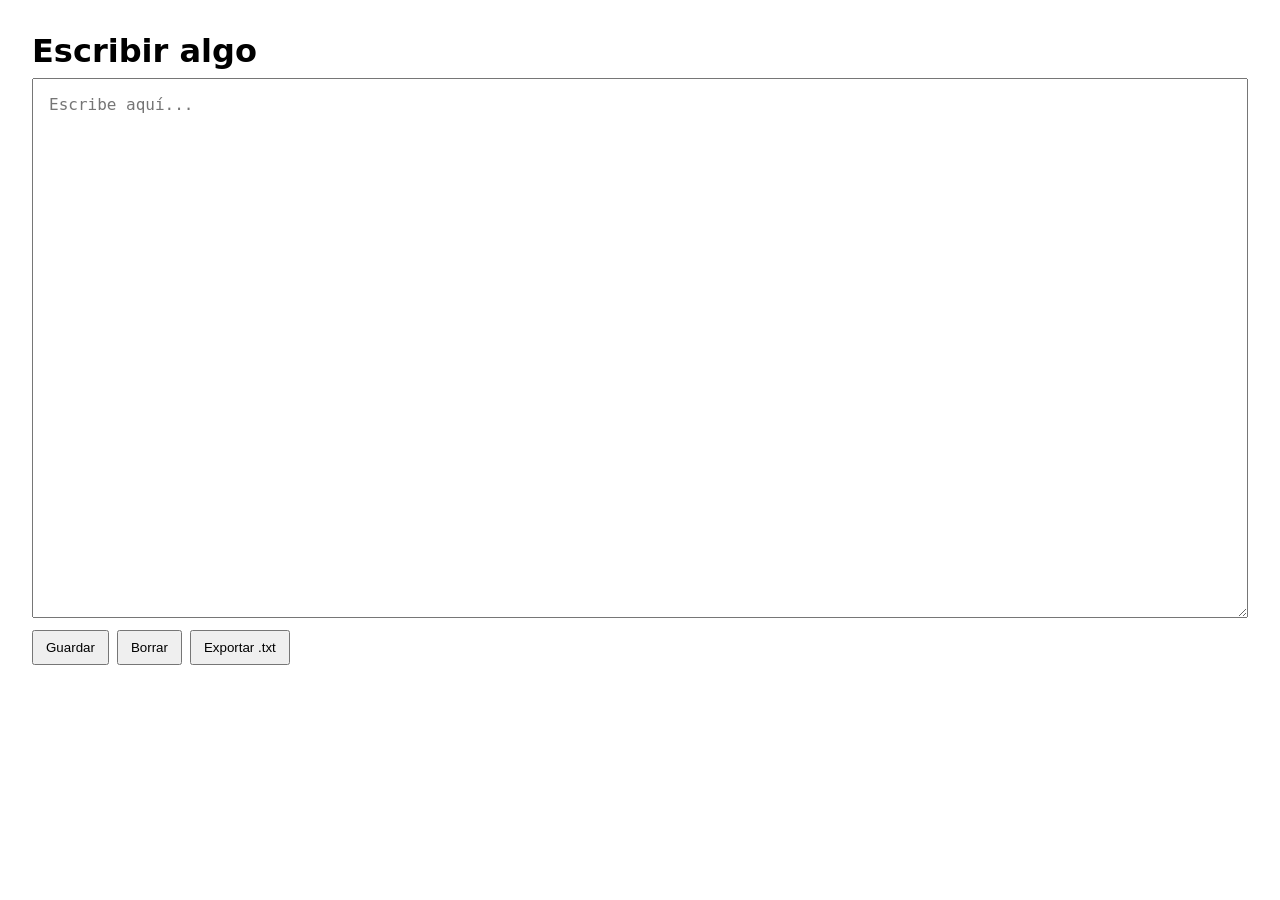
==== index.html @ 848d5507 "commit inicial" ====
<!doctype html>
<html lang="es">
<head>
    <meta charset="utf-8" />
    <meta name="viewport" content="width=device-width,initial-scale=1" />
    <title>Escribir algo</title>
    <style>
        body{font-family:system-ui,Arial,Helvetica,sans-serif;margin:2rem}
        h1{margin-bottom:.5rem}
        textarea{width:100%;height:60vh;padding:1rem;font-size:1rem;box-sizing:border-box;resize:vertical}
        .controls{margin-top:.5rem;display:flex;gap:.5rem;align-items:center}
        button{padding:.5rem .75rem}
        #status{color:#666;font-size:.9rem;margin-left:.5rem}
    </style>
</head>
<body>
    <h1>Escribir algo</h1>
    <textarea id="editor" placeholder="Escribe aquí..."></textarea>
    <div class="controls">
        <button id="save">Guardar</button>
        <button id="clear">Borrar</button>
        <button id="export">Exportar .txt</button>
        <span id="status"></span>
    </div>

    <script>
        const KEY = 'nota';
        const editor = document.getElementById('editor');
        const status = document.getElementById('status');

        function showStatus(text){
            status.textContent = text;
            setTimeout(()=> status.textContent = '', 1500);
        }

        // Cargar al iniciar
        window.addEventListener('load', ()=> {
            const v = localStorage.getItem(KEY);
            if(v) editor.value = v;
        });

        // Guardar manual
        document.getElementById('save').addEventListener('click', ()=>{
            localStorage.setItem(KEY, editor.value);
            showStatus('Guardado');
        });

        // Borrar
        document.getElementById('clear').addEventListener('click', ()=>{
            if(!confirm('¿Borrar el contenido?')) return;
            editor.value = '';
            localStorage.removeItem(KEY);
            showStatus('Borrado');
        });

        // Exportar como .txt
        document.getElementById('export').addEventListener('click', ()=>{
            const blob = new Blob([editor.value], {type: 'text/plain'});
            const url = URL.createObjectURL(blob);
            const a = document.createElement('a');
            a.href = url;
            a.download = 'nota.txt';
            document.body.appendChild(a);
            a.click();
            a.remove();
            URL.revokeObjectURL(url);
        });

        // Autoguardado (debounce 5s)
        let autosaveTimer;
        editor.addEventListener('input', ()=>{
            clearTimeout(autosaveTimer);
            autosaveTimer = setTimeout(()=>{
                localStorage.setItem(KEY, editor.value);
                showStatus('Autoguardado');
            }, 5000);
        });
    </script>
</body>
</html></div>
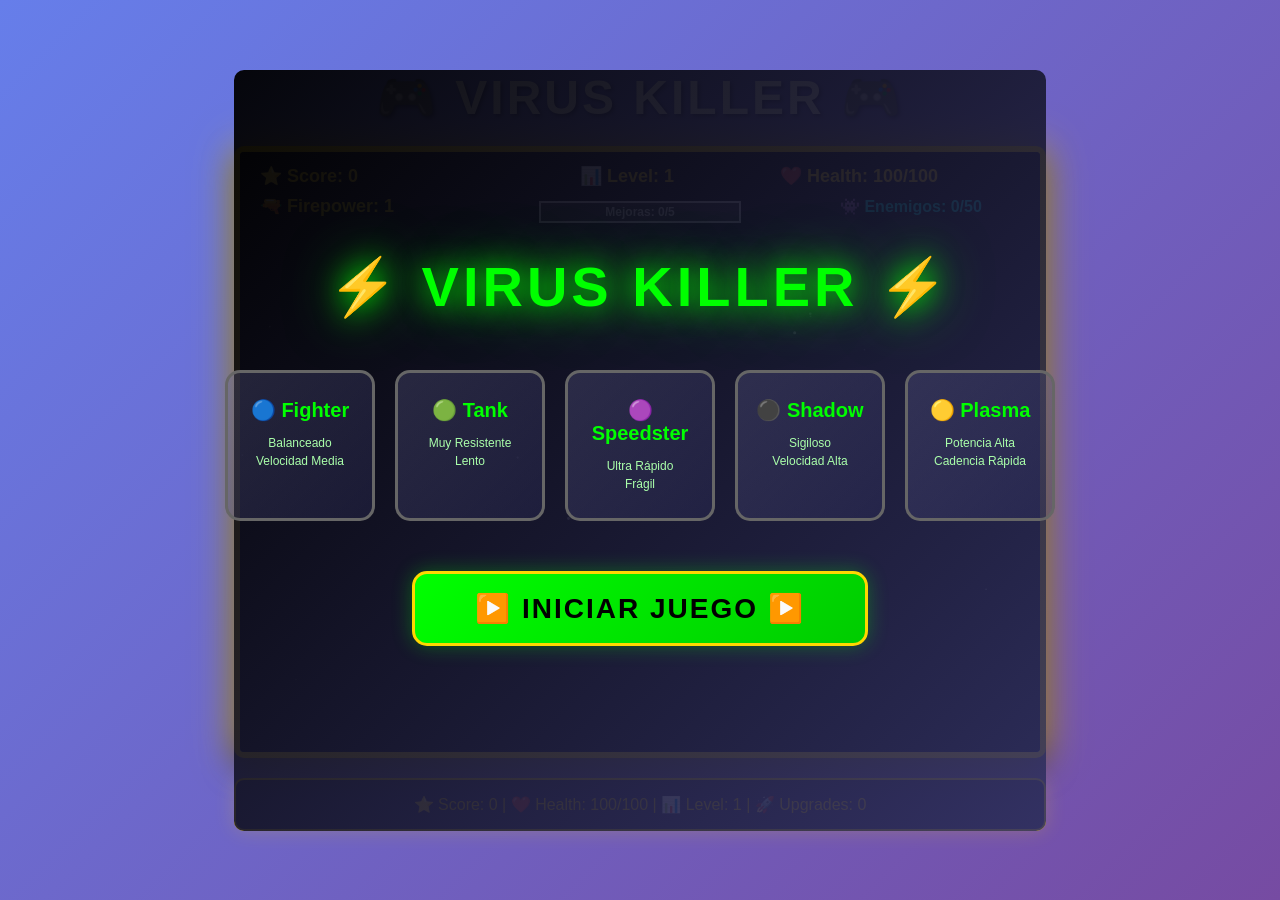
==== commit fd890cd6: "agregar disparo automatico y cambios finales" ====
--- a/index.html
+++ b/index.html
@@ -1,80 +1,1316 @@
-<!doctype html>
+<!DOCTYPE html>
 <html lang="es">
 <head>
-    <meta charset="utf-8" />
-    <meta name="viewport" content="width=device-width,initial-scale=1" />
-    <title>Escribir algo</title>
+    <meta charset="UTF-8">
+    <meta name="viewport" content="width=device-width, initial-scale=1.0">
+    <title>Advanced Shooter Game</title>
     <style>
-        body{font-family:system-ui,Arial,Helvetica,sans-serif;margin:2rem}
-        h1{margin-bottom:.5rem}
-        textarea{width:100%;height:60vh;padding:1rem;font-size:1rem;box-sizing:border-box;resize:vertical}
-        .controls{margin-top:.5rem;display:flex;gap:.5rem;align-items:center}
-        button{padding:.5rem .75rem}
-        #status{color:#666;font-size:.9rem;margin-left:.5rem}
+        * {
+            margin: 0;
+            padding: 0;
+            box-sizing: border-box;
+        }
+        
+        body {
+            font-family: 'Arial', sans-serif;
+            display: flex;
+            justify-content: center;
+            align-items: center;
+            min-height: 100vh;
+            background: linear-gradient(135deg, #667eea 0%, #764ba2 100%);
+        }
+        
+        .game-container {
+            text-align: center;
+            position: relative;
+        }
+        
+        h1 {
+            color: white;
+            margin-bottom: 20px;
+            text-shadow: 2px 2px 4px rgba(0,0,0,0.5);
+            font-size: 48px;
+            letter-spacing: 3px;
+        }
+        
+        canvas {
+            border: 6px solid #FFD700;
+            background: linear-gradient(to bottom, #001a4d, #0066cc);
+            box-shadow: 0 0 40px rgba(255, 215, 0, 0.6), 0 10px 30px rgba(0,0,0,0.5);
+            display: block;
+            margin: 20px auto;
+            border-radius: 10px;
+        }
+        
+        .menu {
+            position: absolute;
+            top: 0;
+            left: 0;
+            width: 100%;
+            height: 100%;
+            background: linear-gradient(135deg, rgba(0,0,0,0.95) 0%, rgba(50,50,100,0.9) 100%);
+            display: flex;
+            flex-direction: column;
+            justify-content: center;
+            align-items: center;
+            z-index: 100;
+            border-radius: 10px;
+        }
+        
+        .menu h2 {
+            color: #00FF00;
+            font-size: 56px;
+            margin-bottom: 50px;
+            text-shadow: 0 0 30px #00FF00, 0 0 60px #00AA00;
+            letter-spacing: 4px;
+            animation: glow 2s ease-in-out infinite;
+        }
+
+        @keyframes glow {
+            0%, 100% { text-shadow: 0 0 20px #00FF00, 0 0 40px #00AA00; }
+            50% { text-shadow: 0 0 40px #00FF00, 0 0 80px #00AA00, 0 0 100px #00FF00; }
+        }
+        
+        .ship-selector {
+            display: grid;
+            grid-template-columns: repeat(auto-fit, minmax(150px, 1fr));
+            gap: 20px;
+            margin-bottom: 50px;
+            max-width: 900px;
+        }
+        
+        .ship-option {
+            padding: 25px 15px;
+            border: 3px solid #666;
+            cursor: pointer;
+            transition: all 0.4s;
+            background: linear-gradient(135deg, rgba(100,100,150,0.3) 0%, rgba(50,50,100,0.3) 100%);
+            border-radius: 15px;
+            transform: scale(1);
+        }
+        
+        .ship-option:hover {
+            border-color: #00ff00;
+            box-shadow: 0 0 30px #00ff00, inset 0 0 20px rgba(0,255,0,0.1);
+            transform: scale(1.08);
+        }
+        
+        .ship-option.selected {
+            border-color: #FFD700;
+            box-shadow: 0 0 40px #FFD700, inset 0 0 20px rgba(255,215,0,0.2);
+            background: linear-gradient(135deg, rgba(255,215,0,0.2) 0%, rgba(200,170,0,0.2) 100%);
+            transform: scale(1.12);
+        }
+        
+        .ship-option h3 {
+            color: #00ff00;
+            margin-bottom: 12px;
+            font-size: 20px;
+        }
+        
+        .ship-option p {
+            color: #aaffaa;
+            font-size: 12px;
+            line-height: 1.5;
+        }
+        
+        .start-btn {
+            padding: 18px 60px;
+            font-size: 28px;
+            background: linear-gradient(135deg, #00ff00, #00cc00);
+            color: #000;
+            border: 3px solid #FFD700;
+            cursor: pointer;
+            font-weight: bold;
+            transition: all 0.4s;
+            border-radius: 15px;
+            letter-spacing: 2px;
+            box-shadow: 0 0 20px rgba(0,255,0,0.3);
+        }
+        
+        .start-btn:hover {
+            box-shadow: 0 0 40px #00ff00, 0 0 60px #FFD700;
+            transform: scale(1.15);
+        }
+        
+        .info {
+            color: #FFD700;
+            margin: 0;
+            font-size: 16px;
+            background: rgba(0,0,0,0.5);
+            padding: 15px 30px;
+            border-radius: 10px;
+            border: 2px solid #FFD700;
+            box-shadow: 0 0 20px rgba(255,215,0,0.2);
+        }
+
+        .upgrade-menu {
+            position: absolute;
+            top: 0;
+            left: 0;
+            width: 100%;
+            height: 100%;
+            background: linear-gradient(135deg, rgba(0,0,0,0.98) 0%, rgba(50,0,100,0.95) 100%);
+            display: none;
+            flex-direction: column;
+            justify-content: center;
+            align-items: center;
+            z-index: 200;
+            border-radius: 10px;
+        }
+
+        .upgrade-menu.active {
+            display: flex;
+        }
+
+        .upgrade-menu h2 {
+            color: #FFD700;
+            font-size: 48px;
+            margin-bottom: 50px;
+            text-shadow: 0 0 30px #FFD700, 0 0 60px #FF6600;
+            letter-spacing: 3px;
+            animation: glow 2s ease-in-out infinite;
+        }
+
+        .upgrade-options {
+            display: grid;
+            grid-template-columns: repeat(auto-fit, minmax(220px, 1fr));
+            gap: 25px;
+            max-width: 1000px;
+            padding: 0 30px;
+        }
+
+        .upgrade-card {
+            padding: 25px;
+            border: 3px solid #FFD700;
+            background: linear-gradient(135deg, rgba(100,100,150,0.4) 0%, rgba(50,50,100,0.4) 100%);
+            cursor: pointer;
+            transition: all 0.4s;
+            border-radius: 15px;
+            transform: scale(1);
+        }
+
+        .upgrade-card:hover {
+            border-color: #FF00FF;
+            box-shadow: 0 0 40px #FF00FF, inset 0 0 20px rgba(255,0,255,0.1);
+            transform: scale(1.08);
+            background: linear-gradient(135deg, rgba(150,50,150,0.4) 0%, rgba(100,0,100,0.4) 100%);
+        }
+
+        .upgrade-card h3 {
+            color: #FFD700;
+            margin-bottom: 12px;
+            font-size: 22px;
+        }
+
+        .upgrade-card p {
+            color: #aaffff;
+            font-size: 14px;
+            margin-bottom: 15px;
+            line-height: 1.5;
+        }
+
+        .upgrade-stat {
+            color: #00FF00;
+            font-weight: bold;
+            font-size: 32px;
+        }
     </style>
 </head>
 <body>
-    <h1>Escribir algo</h1>
-    <textarea id="editor" placeholder="Escribe aquí..."></textarea>
-    <div class="controls">
-        <button id="save">Guardar</button>
-        <button id="clear">Borrar</button>
-        <button id="export">Exportar .txt</button>
-        <span id="status"></span>
+    <div class="game-container">
+        <h1>🎮 VIRUS KILLER 🎮</h1>
+        <canvas id="gameCanvas" width="800" height="600"></canvas>
+        <div class="info">
+            <p>⭐ Score: <span id="score">0</span> | ❤️ Health: <span id="health">100</span> | 📊 Level: <span id="level">1</span> | 🚀 Upgrades: <span id="upgrades">0</span></p>
+        </div>
     </div>
 
     <script>
-        const KEY = 'nota';
-        const editor = document.getElementById('editor');
-        const status = document.getElementById('status');
-
-        function showStatus(text){
-            status.textContent = text;
-            setTimeout(()=> status.textContent = '', 1500);
-        }
-
-        // Cargar al iniciar
-        window.addEventListener('load', ()=> {
-            const v = localStorage.getItem(KEY);
-            if(v) editor.value = v;
+        const canvas = document.getElementById('gameCanvas');
+        const ctx = canvas.getContext('2d');
+
+        const SHIPS = {
+            fighter: { name: '🔵 Fighter', width: 30, height: 30, speed: 6, fireRate: 0.05, color: '#0000FF' },
+            tank: { name: '🟢 Tank', width: 40, height: 40, speed: 3, fireRate: 0.02, color: '#008800' },
+            speedster: { name: '🟣 Speedster', width: 25, height: 25, speed: 8, fireRate: 0.08, color: '#FF00FF' },
+            shadow: { name: '⚫ Shadow', width: 28, height: 28, speed: 7, fireRate: 0.06, color: '#444444' },
+            plasma: { name: '🟡 Plasma', width: 32, height: 32, speed: 5, fireRate: 0.07, color: '#FFFF00' }
+        };
+
+        const UPGRADES = [
+            {
+                id: 'damage',
+                name: '⚡ Daño +25%',
+                description: 'Aumenta el daño de proyectiles',
+                icon: '💥',
+                apply: (player) => { player.damageMultiplier = (player.damageMultiplier || 1) * 1.25; }
+            },
+            {
+                id: 'bullets',
+                name: '🔫 +1 Bala Extra',
+                description: 'Dispara una bala adicional',
+                icon: '📍',
+                apply: (player) => { player.firepower++; }
+            },
+            {
+                id: 'speed',
+                name: '⚙️ Velocidad +35%',
+                description: 'Aumenta la velocidad de movimiento',
+                icon: '💨',
+                apply: (player, ship) => { 
+                    selectedShip.speed *= 1.35;
+                    player.speed *= 1.35;
+                }
+            },
+            {
+                id: 'health',
+                name: '❤️ +40 Salud',
+                description: 'Aumenta salud máxima',
+                icon: '🛡️',
+                apply: (player) => { 
+                    maxHealth = Math.min(maxHealth + 40, 250);
+                    health = maxHealth;
+                }
+            },
+            {
+                id: 'fireRate',
+                name: '🔥 Cadencia +30%',
+                description: 'Dispara más rápido',
+                icon: '⚡',
+                apply: (player, ship) => { 
+                    selectedShip.fireRate *= 1.3;
+                }
+            },
+            {
+                id: 'size',
+                name: '📦 Nave Más Grande',
+                description: 'Aumenta tamaño pero pierde velocidad',
+                icon: '🎯',
+                apply: (player, ship) => { 
+                    selectedShip.width *= 1.25;
+                    selectedShip.height *= 1.25;
+                    selectedShip.speed *= 0.75;
+                }
+            },
+            {
+                id: 'precision',
+                name: '🎯 Precisión +50%',
+                description: 'Las balas viajan más rápido',
+                icon: '➡️',
+                apply: (player) => { 
+                    player.bulletSpeed = (player.bulletSpeed || 9) * 1.5;
+                }
+            },
+            {
+                id: 'regen',
+                name: '💚 Regeneración',
+                description: '+1 salud cada 1.5 segundos',
+                icon: '✨',
+                apply: (player) => { 
+                    player.hasRegen = true;
+                }
+            },
+            {
+                id: 'shield',
+                name: '🛡️ Escudo Temporal',
+                description: 'Absorbe 50 daño',
+                icon: '⚔️',
+                apply: (player) => { 
+                    player.shield = 50;
+                }
+            },
+            {
+                id: 'multiburst',
+                name: '🌟 Ráfaga Triple',
+                description: 'Dispara en 3 direcciones',
+                icon: '✨',
+                apply: (player) => { 
+                    player.burstMode = true;
+                }
+            },
+            {
+                id: 'pierce',
+                name: '🔴 Proyectil Piercing',
+                description: 'Las balas atraviesan enemigos',
+                icon: '💫',
+                apply: (player) => { 
+                    player.piercing = true;
+                }
+            },
+            {
+                id: 'explosive',
+                name: '💣 Balas Explosivas',
+                description: 'Crea explosión al impactar',
+                icon: '🎆',
+                apply: (player) => { 
+                    player.explosive = true;
+                }
+            }
+        ];
+
+        let selectedShip = null;
+        let gameStarted = false;
+        let gameOver = false;
+        let gameWon = false;
+        let upgradeMenuActive = false;
+
+        const player = { 
+            x: 400, 
+            y: 550, 
+            speed: 5, 
+            firepower: 1, 
+            fireRate: 0.05,
+            damageMultiplier: 1,
+            bulletSpeed: 9,
+            hasRegen: false,
+            regenCounter: 0,
+            shield: 0,
+            burstMode: false,
+            piercing: false,
+            explosive: false
+        };
+        const bullets = [];
+        const enemies = [];
+        const minions = [];
+        const particles = [];
+        const stars = [];
+        const powerups = [];
+        const bossProjectiles = [];
+        let score = 0;
+        let health = 100;
+        let maxHealth = 100;
+        let enemyCount = 0;
+        let level = 1;
+        let enemiesDefeated = 0;
+        let spawnRate = 0.025;
+        let boss = null;
+        let bossSpawned = false;
+        let upgradeProgress = 0;
+        let upgradeProgressMax = 5;
+        let isFinalBoss = false;
+
+        for (let i = 0; i < 100; i++) {
+            stars.push({
+                x: Math.random() * canvas.width,
+                y: Math.random() * canvas.height,
+                z: Math.random() * 100,
+                radius: Math.random() * 1.5
+            });
+        }
+
+        const keys = {};
+        window.addEventListener('keydown', (e) => { keys[e.key] = true; });
+        window.addEventListener('keyup', (e) => { keys[e.key] = false; });
+
+        window.addEventListener('click', () => {
+            if (gameStarted && !gameOver && !gameWon && !upgradeMenuActive) {
+                for (let i = 0; i < player.firepower; i++) {
+                    const offset = (player.firepower - 1) * 10 / 2;
+                    
+                    if (player.burstMode) {
+                        // Ráfaga triple
+                        bullets.push({ 
+                            x: player.x + selectedShip.width/2 - 2.5 + (i * 10 - offset), 
+                            y: player.y, 
+                            width: 5, 
+                            height: 15, 
+                            speed: player.bulletSpeed,
+                            trail: [],
+                            damage: 1 * player.damageMultiplier,
+                            angle: -0.2,
+                            piercing: player.piercing,
+                            explosive: player.explosive
+                        });
+                        bullets.push({ 
+                            x: player.x + selectedShip.width/2 - 2.5 + (i * 10 - offset), 
+                            y: player.y, 
+                            width: 5, 
+                            height: 15, 
+                            speed: player.bulletSpeed,
+                            trail: [],
+                            damage: 1 * player.damageMultiplier,
+                            angle: 0,
+                            piercing: player.piercing,
+                            explosive: player.explosive
+                        });
+                        bullets.push({ 
+                            x: player.x + selectedShip.width/2 - 2.5 + (i * 10 - offset), 
+                            y: player.y, 
+                            width: 5, 
+                            height: 15, 
+                            speed: player.bulletSpeed,
+                            trail: [],
+                            damage: 1 * player.damageMultiplier,
+                            angle: 0.2,
+                            piercing: player.piercing,
+                            explosive: player.explosive
+                        });
+                    } else {
+                        bullets.push({ 
+                            x: player.x + selectedShip.width/2 - 2.5 + (i * 10 - offset), 
+                            y: player.y, 
+                            width: 5, 
+                            height: 15, 
+                            speed: player.bulletSpeed,
+                            trail: [],
+                            damage: 1 * player.damageMultiplier,
+                            angle: 0,
+                            piercing: player.piercing,
+                            explosive: player.explosive
+                        });
+                    }
+                }
+            }
         });
 
-        // Guardar manual
-        document.getElementById('save').addEventListener('click', ()=>{
-            localStorage.setItem(KEY, editor.value);
-            showStatus('Guardado');
-        });
-
-        // Borrar
-        document.getElementById('clear').addEventListener('click', ()=>{
-            if(!confirm('¿Borrar el contenido?')) return;
-            editor.value = '';
-            localStorage.removeItem(KEY);
-            showStatus('Borrado');
-        });
-
-        // Exportar como .txt
-        document.getElementById('export').addEventListener('click', ()=>{
-            const blob = new Blob([editor.value], {type: 'text/plain'});
-            const url = URL.createObjectURL(blob);
-            const a = document.createElement('a');
-            a.href = url;
-            a.download = 'nota.txt';
-            document.body.appendChild(a);
-            a.click();
-            a.remove();
-            URL.revokeObjectURL(url);
-        });
-
-        // Autoguardado (debounce 5s)
-        let autosaveTimer;
-        editor.addEventListener('input', ()=>{
-            clearTimeout(autosaveTimer);
-            autosaveTimer = setTimeout(()=>{
-                localStorage.setItem(KEY, editor.value);
-                showStatus('Autoguardado');
-            }, 5000);
-        });
+        function getRandomUpgrades() {
+            const shuffled = [...UPGRADES].sort(() => Math.random() - 0.5);
+            return shuffled.slice(0, 3);
+        }
+
+        function showUpgradeMenu() {
+            upgradeMenuActive = true;
+            const upgrades = getRandomUpgrades();
+            const upgradeMenu = document.createElement('div');
+            upgradeMenu.className = 'upgrade-menu active';
+            upgradeMenu.innerHTML = `
+                <h2>⭐ ELIGE UNA MEJORA ⭐</h2>
+                <div class="upgrade-options">
+                    ${upgrades.map((upgrade, idx) => `
+                        <div class="upgrade-card" onclick="applyUpgrade(${idx})">
+                            <h3>${upgrade.name}</h3>
+                            <p>${upgrade.description}</p>
+                            <div class="upgrade-stat">${upgrade.icon}</div>
+                        </div>
+                    `).join('')}
+                </div>
+            `;
+            document.body.appendChild(upgradeMenu);
+            window.currentUpgrades = upgrades;
+            window.upgradeMenuElement = upgradeMenu;
+        }
+
+        window.applyUpgrade = function(idx) {
+            const upgrade = window.currentUpgrades[idx];
+            upgrade.apply(player, selectedShip);
+            
+            document.body.removeChild(window.upgradeMenuElement);
+            upgradeMenuActive = false;
+            upgradeProgress = 0;
+        };
+
+        function startGame(ship) {
+            selectedShip = SHIPS[ship];
+            gameStarted = true;
+            document.querySelector('.menu').style.display = 'none';
+            score = 0;
+            health = 100;
+            maxHealth = 100;
+            enemyCount = 0;
+            level = 1;
+            enemiesDefeated = 0;
+            player.firepower = 1;
+            player.damageMultiplier = 1;
+            player.bulletSpeed = 9;
+            player.hasRegen = false;
+            player.shield = 0;
+            player.burstMode = false;
+            player.piercing = false;
+            player.explosive = false;
+            bossSpawned = false;
+            isFinalBoss = false;
+            boss = null;
+        }
+
+        function spawnBoss(isFinal = false) {
+            isFinalBoss = isFinal;
+            const size = isFinal ? 80 : 60;
+            const hp = isFinal ? 100 : 30 + (level * 10);
+            
+            boss = {
+                x: canvas.width / 2,
+                y: 80,
+                width: size,
+                height: size,
+                speed: isFinal ? 1.5 : 1.2,
+                hp: hp,
+                maxHp: hp,
+                color: isFinal ? '#FF0000' : '#FF00FF',
+                minionSpawnCounter: 0,
+                attackPattern: 0,
+                attackCounter: 0,
+                targetX: canvas.width / 2,
+                targetY: 80,
+                returnCounter: 0,
+                laserCharge: 0,
+                laserActive: false,
+                laserX: 0,
+                laserY: 0,
+                laserAngle: 0,
+                isFinal: isFinal,
+                animationPhase: 0
+            };
+        }
+
+        function spawnMinion(x, y) {
+            minions.push({
+                x: x,
+                y: y,
+                vx: (Math.random() - 0.5) * 3,
+                vy: Math.random() * 2 + 0.5,
+                width: 15,
+                height: 15,
+                speed: 2,
+                color: '#FF1493',
+                hp: 1,
+                maxHp: 1,
+                isReturning: false,
+                bossX: x,
+                bossY: y,
+                lifetime: 300
+            });
+        }
+
+        function spawnEnemy() {
+            const types = [
+                { hp: 1, size: 20, speed: 1.2, color: '#00FF00', points: 10 },
+                { hp: 2, size: 30, speed: 0.8, color: '#FF6600', points: 25 },
+                { hp: 3, size: 40, speed: 0.5, color: '#FF0000', points: 50 },
+                { hp: 1, size: 18, speed: 1.5, color: '#00FFFF', points: 15 },
+                { hp: 2, size: 25, speed: 0.9, color: '#FF00FF', points: 30 }
+            ];
+            
+            // Progresión de enemigos según enemigos derrotados
+            let maxType = Math.floor(enemiesDefeated / 8);
+            maxType = Math.min(maxType, types.length - 1);
+            let type = Math.floor(Math.random() * (maxType + 1));
+            let enemyType = types[type];
+            
+            enemies.push({
+                x: Math.random() * (canvas.width - enemyType.size),
+                y: -enemyType.size,
+                width: enemyType.size,
+                height: enemyType.size,
+                speed: enemyType.speed + (level * 0.1),
+                type: type,
+                hp: enemyType.hp,
+                maxHp: enemyType.hp,
+                color: enemyType.color,
+                points: enemyType.points,
+                hitboxRadius: enemyType.size * 0.35
+            });
+            enemyCount++;
+        }
+
+        function createExplosion(x, y, isEnemy = true, enemyType = 0) {
+            if (isEnemy) {
+                const colors = ['#00FF00', '#FF6600', '#FF0000', '#00FFFF', '#FF00FF'];
+                const count = enemyType === 0 ? 6 : enemyType === 1 ? 12 : 20;
+                
+                for (let i = 0; i < count; i++) {
+                    particles.push({
+                        x: x,
+                        y: y,
+                        vx: (Math.random() - 0.5) * 8,
+                        vy: (Math.random() - 0.5) * 8 - 2,
+                        life: 25,
+                        color: colors[enemyType % colors.length],
+                        size: 3 + enemyType * 2
+                    });
+                }
+            } else {
+                for (let i = 0; i < 30; i++) {
+                    particles.push({
+                        x: x,
+                        y: y,
+                        vx: (Math.random() - 0.5) * 10,
+                        vy: (Math.random() - 0.5) * 10 - 3,
+                        life: 40,
+                        color: `hsl(${Math.random() * 60 + 10}, 100%, 50%)`,
+                        size: Math.random() * 4 + 2
+                    });
+                }
+            }
+        }
+
+        function createPowerup(x, y) {
+            if (Math.random() < 0.5) {
+                powerups.push({
+                    x: x,
+                    y: y,
+                    size: 15,
+                    type: 'upgrade',
+                    rotation: 0
+                });
+            }
+        }
+
+        function drawVirus(x, y, size, hp, maxHp) {
+            const hpPercent = hp / maxHp;
+            const color = hpPercent > 0.5 ? '#00FF00' : hpPercent > 0.25 ? '#FF6600' : '#FF0000';
+            
+            ctx.fillStyle = color;
+            ctx.shadowColor = color;
+            ctx.shadowBlur = 10;
+            ctx.beginPath();
+            ctx.arc(x, y, size / 2.2, 0, Math.PI * 2);
+            ctx.fill();
+            
+            for (let i = 0; i < 8; i++) {
+                const angle = (i / 8) * Math.PI * 2;
+                const sx = x + Math.cos(angle) * (size / 2 + 8);
+                const sy = y + Math.sin(angle) * (size / 2 + 8);
+                ctx.fillRect(sx - 3, sy - 3, 6, 6);
+            }
+            
+            ctx.shadowBlur = 0;
+        }
+
+        function drawBoss() {
+            if (!boss) return;
+
+            const x = boss.x;
+            const y = boss.y;
+            const size = boss.width;
+            boss.animationPhase = (boss.animationPhase + 0.05) % (Math.PI * 2);
+
+            ctx.fillStyle = boss.color;
+            ctx.shadowColor = boss.color;
+            ctx.shadowBlur = boss.isFinal ? 30 : 20;
+            
+            ctx.beginPath();
+            ctx.arc(x, y, size / 2.2, 0, Math.PI * 2);
+            ctx.fill();
+
+            const puaCount = boss.isFinal ? 16 : 12;
+            for (let i = 0; i < puaCount; i++) {
+                const angle = (i / puaCount) * Math.PI * 2 + boss.animationPhase;
+                const distance = (size / 2 + 15) + Math.sin(boss.animationPhase) * 5;
+                const sx = x + Math.cos(angle) * distance;
+                const sy = y + Math.sin(angle) * distance;
+                const puaSize = boss.isFinal ? 8 : 6;
+                ctx.fillRect(sx - puaSize/2, sy - puaSize/2, puaSize, puaSize);
+            }
+
+            const eyeOffsetX = size / 4;
+            const eyeOffsetY = -size / 8;
+            const eyeSize = boss.isFinal ? 10 : 6;
+
+            ctx.fillStyle = boss.isFinal ? '#FF4444' : '#FFFF00';
+            ctx.beginPath();
+            ctx.arc(x - eyeOffsetX, y + eyeOffsetY, eyeSize, 0, Math.PI * 2);
+            ctx.fill();
+            ctx.fillStyle = '#000';
+            ctx.beginPath();
+            ctx.arc(x - eyeOffsetX - eyeSize/3, y + eyeOffsetY - eyeSize/3, eyeSize * 0.5, 0, Math.PI * 2);
+            ctx.fill();
+
+            ctx.fillStyle = boss.isFinal ? '#FF4444' : '#FFFF00';
+            ctx.beginPath();
+            ctx.arc(x + eyeOffsetX, y + eyeOffsetY, eyeSize, 0, Math.PI * 2);
+            ctx.fill();
+            ctx.fillStyle = '#000';
+            ctx.beginPath();
+            ctx.arc(x + eyeOffsetX + eyeSize/3, y + eyeOffsetY - eyeSize/3, eyeSize * 0.5, 0, Math.PI * 2);
+            ctx.fill();
+
+            ctx.strokeStyle = boss.isFinal ? '#FF0000' : '#FF0000';
+            ctx.lineWidth = boss.isFinal ? 4 : 2;
+            ctx.beginPath();
+            ctx.arc(x, y + size / 6, size / 4, 0, Math.PI);
+            ctx.stroke();
+
+            ctx.fillStyle = '#333';
+            ctx.fillRect(x - 50, y - size/2 - 20, 100, 12);
+            ctx.fillStyle = boss.hp / boss.maxHp > 0.5 ? '#00FF00' : boss.hp / boss.maxHp > 0.25 ? '#FF6600' : '#FF0000';
+            ctx.fillRect(x - 50, y - size/2 - 20, 100 * (boss.hp / boss.maxHp), 12);
+            ctx.strokeStyle = '#fff';
+            ctx.lineWidth = 2;
+            ctx.strokeRect(x - 50, y - size/2 - 20, 100, 12);
+
+            ctx.shadowBlur = 0;
+        }
+
+        function drawMinion(minion) {
+            ctx.fillStyle = minion.color;
+            ctx.shadowColor = minion.color;
+            ctx.shadowBlur = 10;
+            ctx.beginPath();
+            ctx.arc(minion.x, minion.y, minion.width / 2.2, 0, Math.PI * 2);
+            ctx.fill();
+
+            for (let i = 0; i < 6; i++) {
+                const angle = (i / 6) * Math.PI * 2;
+                const sx = minion.x + Math.cos(angle) * (minion.width / 2 + 4);
+                const sy = minion.y + Math.sin(angle) * (minion.width / 2 + 4);
+                ctx.fillRect(sx - 2, sy - 2, 4, 4);
+            }
+
+            ctx.shadowBlur = 0;
+        }
+
+        function drawBulletTrail(bullet) {
+            if (bullet.trail.length > 1) {
+                ctx.strokeStyle = '#FFFF00';
+                ctx.lineWidth = 2;
+                ctx.globalAlpha = 0.6;
+                ctx.beginPath();
+                ctx.moveTo(bullet.trail[0].x, bullet.trail[0].y);
+                for (let i = 1; i < bullet.trail.length; i++) {
+                    ctx.lineTo(bullet.trail[i].x, bullet.trail[i].y);
+                }
+                ctx.stroke();
+                ctx.globalAlpha = 1;
+            }
+        }
+
+        function updateBoss() {
+            if (!boss) return;
+
+            boss.attackCounter++;
+            boss.minionSpawnCounter++;
+            
+            const minionInterval = boss.isFinal ? 40 : 60;
+            if (boss.minionSpawnCounter % minionInterval === 0) {
+                spawnMinion(boss.x, boss.y);
+            }
+
+            const distToPlayer = Math.hypot(player.x - boss.x, player.y - boss.y);
+            
+            if (distToPlayer < 150) {
+                const angle = Math.atan2(player.y - boss.y, player.x - boss.x);
+                boss.x += Math.cos(angle) * boss.speed;
+                boss.y += Math.sin(angle) * boss.speed;
+                boss.returnCounter = 0;
+            } else {
+                boss.returnCounter++;
+                if (boss.x > boss.targetX) boss.x -= boss.speed;
+                if (boss.x < boss.targetX) boss.x += boss.speed;
+                if (boss.y < boss.targetY) boss.y += boss.speed * 0.5;
+                if (boss.y > boss.targetY) boss.y -= boss.speed * 0.5;
+            }
+
+            boss.x = Math.max(boss.width/2, Math.min(canvas.width - boss.width/2, boss.x));
+            boss.y = Math.max(boss.width/2, Math.min(canvas.height/2, boss.y));
+
+            if (boss.isFinal && boss.attackCounter % 120 === 0) {
+                boss.laserCharge = 0;
+            }
+
+            if (boss.isFinal && boss.laserCharge > 0) {
+                boss.laserCharge += 0.05;
+                if (boss.laserCharge >= 1) {
+                    boss.laserActive = true;
+                    boss.laserCharge = 0;
+                }
+            }
+
+            if (boss.isFinal && boss.laserActive) {
+                const angle = Math.atan2(player.y - boss.y, player.x - boss.x);
+                boss.laserAngle = angle;
+                
+                const laserLength = 1000;
+                const endX = boss.x + Math.cos(angle) * laserLength;
+                const endY = boss.y + Math.sin(angle) * laserLength;
+
+                ctx.strokeStyle = 'rgba(255, 0, 0, 0.8)';
+                ctx.lineWidth = 20;
+                ctx.shadowColor = '#FF0000';
+                ctx.shadowBlur = 30;
+                ctx.beginPath();
+                ctx.moveTo(boss.x, boss.y);
+                ctx.lineTo(endX, endY);
+                ctx.stroke();
+
+                ctx.strokeStyle = 'rgba(255, 255, 100, 1)';
+                ctx.lineWidth = 10;
+                ctx.beginPath();
+                ctx.moveTo(boss.x, boss.y);
+                ctx.lineTo(endX, endY);
+                ctx.stroke();
+                ctx.shadowBlur = 0;
+
+                // Calculate distance from player to laser line
+                const px = player.x + selectedShip.width / 2;
+                const py = player.y + selectedShip.height / 2;
+                const distToLaser = Math.abs(
+                    (endY - boss.y) * px - (endX - boss.x) * py + endX * boss.y - endY * boss.x
+                ) / Math.hypot(endY - boss.y, endX - boss.x);
+
+                if (distToLaser < 25 && px > Math.min(boss.x, endX) - 50 && px < Math.max(boss.x, endX) + 50) {
+                    if (player.shield > 0) {
+                        player.shield -= 25;
+                    } else {
+                        health -= 25;
+                    }
+                    createExplosion(player.x + selectedShip.width/2, player.y + selectedShip.height/2, false);
+                    if (health <= 0) gameOver = true;
+                    boss.laserActive = false;
+                }
+            }
+
+            if (boss.isFinal && boss.attackCounter % 60 === 0 && boss.attackCounter % 120 !== 0) {
+                const angle = Math.atan2(player.y - boss.y, player.x - boss.x);
+                bossProjectiles.push({
+                    x: boss.x,
+                    y: boss.y,
+                    vx: Math.cos(angle) * 3,
+                    vy: Math.sin(angle) * 3,
+                    size: 10,
+                    speed: 3,
+                    damage: 10
+                });
+            }
+
+            for (let i = bullets.length - 1; i >= 0; i--) {
+                const dist = Math.hypot(bullets[i].x - boss.x, bullets[i].y - boss.y);
+                if (dist < boss.width / 2 + 10) {
+                    boss.hp -= bullets[i].damage;
+                    if (!bullets[i].piercing) {
+                        bullets.splice(i, 1);
+                    }
+                    createExplosion(boss.x, boss.y, true, 2);
+                    
+                    if (boss.hp <= 0) {
+                        createExplosion(boss.x, boss.y, true, 2);
+                        createExplosion(boss.x - 20, boss.y - 20, true, 2);
+                        createExplosion(boss.x + 20, boss.y + 20, true, 2);
+                        score += boss.isFinal ? 1000 : 500;
+                        boss = null;
+                        bossSpawned = false;
+                    }
+                    break;
+                }
+            }
+
+            const playerDist = Math.hypot(player.x - boss.x, player.y - boss.y);
+            if (playerDist < boss.width / 2 + selectedShip.width / 2) {
+                if (player.shield > 0) {
+                    player.shield -= (boss.isFinal ? 25 : 15);
+                } else {
+                    health -= boss.isFinal ? 25 : 15;
+                }
+                createExplosion(player.x + selectedShip.width/2, player.y + selectedShip.height/2, false);
+                if (health <= 0) gameOver = true;
+            }
+        }
+
+        function updateMinions() {
+            for (let i = minions.length - 1; i >= 0; i--) {
+                const minion = minions[i];
+                minion.lifetime--;
+
+                if (!minion.isReturning && Math.random() < 0.02) {
+                    minion.isReturning = true;
+                }
+
+                if (minion.isReturning) {
+                    const angle = Math.atan2(minion.bossY - minion.y, minion.bossX - minion.x);
+                    minion.vx = Math.cos(angle) * 2;
+                    minion.vy = Math.sin(angle) * 2;
+
+                    const distToBoss = Math.hypot(minion.bossX - minion.x, minion.bossY - minion.y);
+                    if (distToBoss < 20 || minion.lifetime <= 0) {
+                        minions.splice(i, 1);
+                        continue;
+                    }
+                } else {
+                    minion.x += minion.vx;
+                    minion.y += minion.vy;
+                    minion.vy += 0.15;
+                }
+
+                drawMinion(minion);
+
+                for (let j = bullets.length - 1; j >= 0; j--) {
+                    const dist = Math.hypot(bullets[j].x - minion.x, bullets[j].y - minion.y);
+                    if (dist < minion.width / 2 + 5) {
+                        minion.hp -= bullets[j].damage;
+                        if (!bullets[j].piercing) {
+                            bullets.splice(j, 1);
+                        }
+                        
+                        if (minion.hp <= 0) {
+                            createExplosion(minion.x, minion.y, true, 1);
+                            score += 25;
+                            minions.splice(i, 1);
+                        }
+                        break;
+                    }
+                }
+
+                const playerDist = Math.hypot(player.x - minion.x, player.y - minion.y);
+                if (playerDist < minion.width / 2 + selectedShip.width / 2) {
+                    if (player.shield > 0) {
+                        player.shield -= 5;
+                    } else {
+                        health -= 5;
+                    }
+                    minions.splice(i, 1);
+                    if (health <= 0) gameOver = true;
+                }
+            }
+        }
+
+        function gameLoop() {
+            ctx.fillStyle = '#000';
+            ctx.fillRect(0, 0, canvas.width, canvas.height);
+
+            stars.forEach(star => {
+                star.z -= 0.5;
+                if (star.z <= 0) star.z = 100;
+
+                const x = (star.x - canvas.width / 2) * (100 / star.z) + canvas.width / 2;
+                const y = (star.y - canvas.height / 2) * (100 / star.z) + canvas.height / 2;
+                const size = (1 - star.z / 100) * 2;
+
+                ctx.fillStyle = `rgba(255, 255, 255, ${1 - star.z / 100})`;
+                ctx.beginPath();
+                ctx.arc(x, y, size, 0, Math.PI * 2);
+                ctx.fill();
+            });
+
+            if (gameStarted && !gameOver && !gameWon && !upgradeMenuActive) {
+                if (keys['ArrowLeft'] && player.x > 0) player.x -= selectedShip.speed;
+                if (keys['ArrowRight'] && player.x < canvas.width - selectedShip.width) 
+                    player.x += selectedShip.speed;
+
+                ctx.fillStyle = selectedShip.color;
+                ctx.shadowColor = selectedShip.color;
+                ctx.shadowBlur = 15;
+                ctx.fillRect(player.x, player.y, selectedShip.width, selectedShip.height);
+                
+                // Escudo
+                if (player.shield > 0) {
+                    ctx.strokeStyle = `rgba(0, 255, 255, ${Math.min(player.shield / 50, 1)})`;
+                    ctx.lineWidth = 3;
+                    ctx.shadowColor = '#00FFFF';
+                    ctx.shadowBlur = 20;
+                    ctx.beginPath();
+                    ctx.arc(player.x + selectedShip.width/2, player.y + selectedShip.height/2, selectedShip.width * 0.8, 0, Math.PI * 2);
+                    ctx.stroke();
+                    ctx.shadowBlur = 0;
+                }
+                
+                ctx.strokeStyle = '#00FF00';
+                ctx.lineWidth = 2;
+                ctx.strokeRect(player.x - 2, player.y - 2, selectedShip.width + 4, selectedShip.height + 4);
+
+                if (!bossSpawned && enemiesDefeated === 45 && !boss) {
+                    spawnBoss(true);
+                    bossSpawned = true;
+                }
+
+                if (player.hasRegen) {
+                    player.regenCounter++;
+                    if (player.regenCounter >= 90) {
+                        if (health < maxHealth) health++;
+                        player.regenCounter = 0;
+                    }
+                }
+
+                for (let i = bullets.length - 1; i >= 0; i--) {
+                    bullets[i].trail.push({ x: bullets[i].x, y: bullets[i].y });
+                    if (bullets[i].trail.length > 8) bullets[i].trail.shift();
+                    
+                    bullets[i].y -= bullets[i].speed;
+                    if (bullets[i].angle) {
+                        bullets[i].x += Math.tan(bullets[i].angle) * bullets[i].speed;
+                    }
+                    
+                    drawBulletTrail(bullets[i]);
+                    
+                    ctx.fillStyle = bullets[i].explosive ? '#FF6600' : '#FFFF00';
+                    ctx.shadowColor = bullets[i].explosive ? '#FF6600' : '#FFFF00';
+                    ctx.shadowBlur = 10;
+                    ctx.fillRect(bullets[i].x, bullets[i].y, bullets[i].width, bullets[i].height);
+                    ctx.shadowBlur = 0;
+                    
+                    if (bullets[i].y < 0) bullets.splice(i, 1);
+                }
+
+                if (boss) {
+                    updateBoss();
+                    drawBoss();
+                }
+
+                updateMinions();
+
+                for (let i = bossProjectiles.length - 1; i >= 0; i--) {
+                    bossProjectiles[i].x += bossProjectiles[i].vx;
+                    bossProjectiles[i].y += bossProjectiles[i].vy;
+
+                    ctx.fillStyle = '#FF3333';
+                    ctx.shadowColor = '#FF3333';
+                    ctx.shadowBlur = 20;
+                    ctx.beginPath();
+                    ctx.arc(bossProjectiles[i].x, bossProjectiles[i].y, bossProjectiles[i].size, 0, Math.PI * 2);
+                    ctx.fill();
+                    ctx.shadowBlur = 0;
+
+                    const dist = Math.hypot(
+                        player.x + selectedShip.width/2 - bossProjectiles[i].x,
+                        player.y + selectedShip.height/2 - bossProjectiles[i].y
+                    );
+                    if (dist < selectedShip.width/2 + bossProjectiles[i].size) {
+                        if (player.shield > 0) {
+                            player.shield -= bossProjectiles[i].damage;
+                        } else {
+                            health -= bossProjectiles[i].damage;
+                        }
+                        createExplosion(player.x + selectedShip.width/2, player.y + selectedShip.height/2, false);
+                        bossProjectiles.splice(i, 1);
+                        if (health <= 0) gameOver = true;
+                        continue;
+                    }
+
+                    for (let j = bullets.length - 1; j >= 0; j--) {
+                        const bulletDist = Math.hypot(
+                            bullets[j].x - bossProjectiles[i].x,
+                            bullets[j].y - bossProjectiles[i].y
+                        );
+                        if (bulletDist < 10 + bossProjectiles[i].size) {
+                            createExplosion(bossProjectiles[i].x, bossProjectiles[i].y, true, 1);
+                            bossProjectiles.splice(i, 1);
+                            bullets.splice(j, 1);
+                            break;
+                        }
+                    }
+
+                    if (bossProjectiles[i] && bossProjectiles[i].y > canvas.height) {
+                        bossProjectiles.splice(i, 1);
+                    }
+                }
+
+                for (let i = enemies.length - 1; i >= 0; i--) {
+                    enemies[i].y += enemies[i].speed;
+                    
+                    drawVirus(enemies[i].x + enemies[i].width/2, enemies[i].y + enemies[i].height/2, 
+                              enemies[i].width, enemies[i].hp, enemies[i].maxHp);
+
+                    for (let j = bullets.length - 1; j >= 0; j--) {
+                        const dist = Math.hypot(
+                            bullets[j].x - (enemies[i].x + enemies[i].width/2),
+                            bullets[j].y - (enemies[i].y + enemies[i].height/2)
+                        );
+                        if (dist < enemies[i].hitboxRadius + 5) {
+                            enemies[i].hp -= bullets[j].damage;
+                            
+                            if (!bullets[j].piercing) {
+                                bullets.splice(j, 1);
+                            }
+                            
+                            if (enemies[i].hp <= 0) {
+                                if (bullets[j] && bullets[j].explosive) {
+                                    for (let k = 0; k < 3; k++) {
+                                        createExplosion(enemies[i].x + enemies[i].width/2, 
+                                                      enemies[i].y + enemies[i].height/2, true, enemies[i].type);
+                                    }
+                                } else {
+                                    createExplosion(enemies[i].x + enemies[i].width/2, 
+                                                  enemies[i].y + enemies[i].height/2, true, enemies[i].type);
+                                }
+                                createPowerup(enemies[i].x, enemies[i].y);
+                                score += enemies[i].points;
+                                enemiesDefeated++;
+                                
+                                if (enemiesDefeated >= 50) {
+                                    gameWon = true;
+                                }
+                                
+                                enemies.splice(i, 1);
+                            }
+                            break;
+                        }
+                    }
+
+                    if (enemies[i]) {
+                        const playerDist = Math.hypot(
+                            player.x + selectedShip.width/2 - (enemies[i].x + enemies[i].width/2),
+                            player.y + selectedShip.height/2 - (enemies[i].y + enemies[i].height/2)
+                        );
+                        if (playerDist < enemies[i].hitboxRadius + selectedShip.width/2) {
+                            if (player.shield > 0) {
+                                player.shield -= 10;
+                            } else {
+                                health -= 10;
+                            }
+                            createExplosion(player.x + selectedShip.width/2, player.y + selectedShip.height/2, false);
+                            enemies.splice(i, 1);
+                            if (health <= 0) gameOver = true;
+                        }
+                    }
+
+                    if (enemies[i] && enemies[i].y > canvas.height) enemies.splice(i, 1);
+                }
+
+                for (let i = powerups.length - 1; i >= 0; i--) {
+                    powerups[i].rotation += 0.1;
+                    powerups[i].y += 2;
+                    
+                    ctx.save();
+                    ctx.translate(powerups[i].x, powerups[i].y);
+                    ctx.rotate(powerups[i].rotation);
+                    
+                    ctx.fillStyle = '#FFD700';
+                    ctx.beginPath();
+                    ctx.arc(0, 0, powerups[i].size/2, 0, Math.PI * 2);
+                    ctx.fill();
+                    ctx.fillStyle = '#FFA500';
+                    ctx.lineWidth = 2;
+                    ctx.strokeRect(-powerups[i].size/2, -powerups[i].size/2, powerups[i].size, powerups[i].size);
+                    
+                    ctx.restore();
+                    
+                    if (player.x < powerups[i].x + powerups[i].size &&
+                        player.x + selectedShip.width > powerups[i].x &&
+                        player.y < powerups[i].y + powerups[i].size &&
+                        player.y + selectedShip.height > powerups[i].y) {
+                        
+                        upgradeProgress++;
+                        if (upgradeProgress >= upgradeProgressMax) {
+                            showUpgradeMenu();
+                        }
+                        powerups.splice(i, 1);
+                    } else if (powerups[i].y > canvas.height) {
+                        powerups.splice(i, 1);
+                    }
+                }
+
+                for (let i = particles.length - 1; i >= 0; i--) {
+                    particles[i].x += particles[i].vx;
+                    particles[i].y += particles[i].vy;
+                    particles[i].vy += 0.2;
+                    particles[i].life--;
+                    
+                    ctx.fillStyle = particles[i].color;
+                    ctx.globalAlpha = particles[i].life / 40;
+                    ctx.fillRect(particles[i].x - particles[i].size/2, particles[i].y - particles[i].size/2, 
+                                particles[i].size, particles[i].size);
+                    ctx.globalAlpha = 1;
+
+                    if (particles[i].life <= 0) particles.splice(i, 1);
+                }
+
+                if (Math.random() < spawnRate && !boss) spawnEnemy();
+            }
+
+            // HUD mejorado
+            ctx.fillStyle = '#FFD700';
+            ctx.font = 'bold 18px Arial';
+            ctx.fillText('⭐ Score: ' + score, 20, 30);
+            ctx.fillText('❤️ Health: ' + health + '/' + maxHealth, canvas.width - 260, 30);
+            ctx.fillText('📊 Level: ' + level, canvas.width / 2 - 60, 30);
+            ctx.fillText('🔫 Firepower: ' + player.firepower, 20, 60);
+
+            // Barra de escudo
+            if (player.shield > 0) {
+                ctx.fillStyle = '#00FFFF';
+                ctx.fillText('🛡️ Shield: ' + Math.ceil(player.shield), 20, 90);
+            }
+
+            const barWidth = 200;
+            const barHeight = 20;
+            const barX = canvas.width / 2 - barWidth / 2;
+            const barY = 50;
+            
+            ctx.fillStyle = '#333';
+            ctx.fillRect(barX, barY, barWidth, barHeight);
+            ctx.fillStyle = '#FFD700';
+            ctx.fillRect(barX, barY, barWidth * (upgradeProgress / upgradeProgressMax), barHeight);
+            ctx.strokeStyle = '#FFF';
+            ctx.lineWidth = 2;
+            ctx.strokeRect(barX, barY, barWidth, barHeight);
+            ctx.fillStyle = '#FFF';
+            ctx.font = 'bold 12px Arial';
+            ctx.textAlign = 'center';
+            ctx.fillText('Mejoras: ' + upgradeProgress + '/' + upgradeProgressMax, canvas.width / 2, barY + 14);
+            ctx.textAlign = 'left';
+
+            ctx.fillStyle = '#00FFFF';
+            ctx.font = 'bold 16px Arial';
+            ctx.fillText('👾 Enemigos: ' + enemiesDefeated + '/50', canvas.width - 200, 60);
+
+            if (boss) {
+                ctx.fillStyle = boss.isFinal ? '#FF0000' : '#FF00FF';
+                ctx.font = 'bold 26px Arial';
+                ctx.textAlign = 'center';
+                const bossText = boss.isFinal ? '⚠️ JEFE FINAL MUTANTE ⚠️' : '⚠️ JEFE MUTANTE ⚠️';
+                ctx.fillText(bossText, canvas.width / 2, 40);
+                ctx.textAlign = 'left';
+            }
+
+            if (gameOver) {
+                ctx.fillStyle = 'rgba(0, 0, 0, 0.85)';
+                ctx.fillRect(0, 0, canvas.width, canvas.height);
+                ctx.fillStyle = '#FF0000';
+                ctx.font = 'bold 56px Arial';
+                ctx.textAlign = 'center';
+                ctx.fillText('GAME OVER', canvas.width / 2, canvas.height / 2 - 40);
+                ctx.fillStyle = '#FFF';
+                ctx.font = 'bold 24px Arial';
+                ctx.fillText('📊 Final Score: ' + score, canvas.width / 2, canvas.height / 2 + 30);
+                ctx.fillText('👾 Enemigos eliminados: ' + enemiesDefeated, canvas.width / 2, canvas.height / 2 + 70);
+            }
+
+            if (gameWon) {
+                ctx.fillStyle = 'rgba(0, 0, 0, 0.85)';
+                ctx.fillRect(0, 0, canvas.width, canvas.height);
+                ctx.fillStyle = '#00FF00';
+                ctx.font = 'bold 56px Arial';
+                ctx.textAlign = 'center';
+                ctx.fillText('¡VIRUS ELIMINADO!', canvas.width / 2, canvas.height / 2 - 40);
+                ctx.fillStyle = '#FFD700';
+                ctx.font = 'bold 28px Arial';
+                ctx.fillText('🎉 Score Final: ' + score, canvas.width / 2, canvas.height / 2 + 40);
+                ctx.textAlign = 'left';
+            }
+
+            document.getElementById('score').textContent = score;
+            document.getElementById('health').textContent = health + '/' + maxHealth;
+            document.getElementById('level').textContent = level;
+            document.getElementById('upgrades').textContent = Math.floor(upgradeProgress / upgradeProgressMax);
+
+            requestAnimationFrame(gameLoop);
+        }
+
+        const menu = document.createElement('div');
+        menu.className = 'menu';
+        menu.innerHTML = `
+            <h2>⚡ VIRUS KILLER ⚡</h2>
+            <div class="ship-selector">
+                <div class="ship-option" onclick="document.querySelector('.ship-option.selected')?.classList.remove('selected'); this.classList.add('selected'); window.selectedShipChoice = 'fighter';">
+                    <h3>🔵 Fighter</h3>
+                    <p>Balanceado</p>
+                    <p>Velocidad Media</p>
+                </div>
+                <div class="ship-option" onclick="document.querySelector('.ship-option.selected')?.classList.remove('selected'); this.classList.add('selected'); window.selectedShipChoice = 'tank';">
+                    <h3>🟢 Tank</h3>
+                    <p>Muy Resistente</p>
+                    <p>Lento</p>
+                </div>
+                <div class="ship-option" onclick="document.querySelector('.ship-option.selected')?.classList.remove('selected'); this.classList.add('selected'); window.selectedShipChoice = 'speedster';">
+                    <h3>🟣 Speedster</h3>
+                    <p>Ultra Rápido</p>
+                    <p>Frágil</p>
+                </div>
+                <div class="ship-option" onclick="document.querySelector('.ship-option.selected')?.classList.remove('selected'); this.classList.add('selected'); window.selectedShipChoice = 'shadow';">
+                    <h3>⚫ Shadow</h3>
+                    <p>Sigiloso</p>
+                    <p>Velocidad Alta</p>
+                </div>
+                <div class="ship-option" onclick="document.querySelector('.ship-option.selected')?.classList.remove('selected'); this.classList.add('selected'); window.selectedShipChoice = 'plasma';">
+                    <h3>🟡 Plasma</h3>
+                    <p>Potencia Alta</p>
+                    <p>Cadencia Rápida</p>
+                </div>
+            </div>
+            <button class="start-btn" onclick="startGame(window.selectedShipChoice || 'fighter')">▶️ INICIAR JUEGO ▶️</button>
+        `;
+        document.querySelector('.game-container').appendChild(menu);
+
+        gameLoop();
     </script>
 </body>
-</html></div>+</html>
